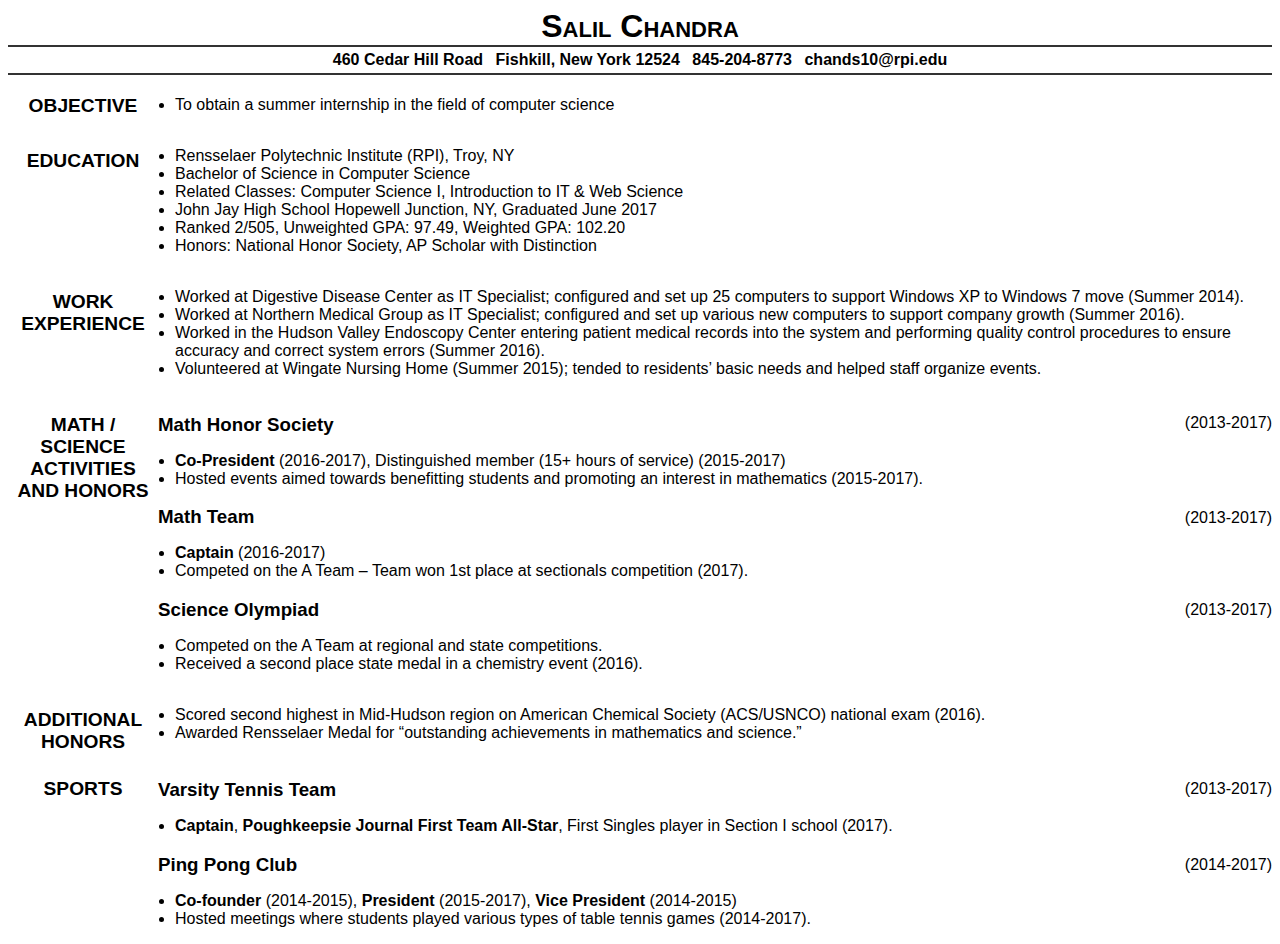
==== Lab 2/SalilChandra-resume.html @ 5ddda8ec "Uploading project" ====
<!DOCTYPE html PUBLIC "-//W3C//DTD XHTML 1.0 Strict//EN" "http://www.w3.org/TR/xhtml1/DTD/xhtml1-strict.dtd">
<html xmlns="http://www.w3.org/1999/xhtml">
  <head>
    <title>Salil Chandra Resume</title>
    <meta http-equiv="Content-Type" content="text/html; charset=UTF-8"/>
    <link rel="icon" href="../resources/Prom.png"/>
    
    
       
    <style type="text/css">
      body {
        font-family: Arial, Helvetica, sans-serif; 
      }
      h1 {
        text-align: center; 
        margin: 0;
        padding: 0;
        font-variant: small-caps;

      }
      h2 {
        float: left;
        clear: left;
        width: 150px;
        margin: 20px 0 0 0;
        padding: 0;
        font-size: 1.2em;
        text-align: center;
      }
      h3 {
        margin-left: 150px;
        margin-bottom: 0;
            
      }
        
      h4 {
        float: right;
        display: inline-block;
      }    
      #contactInfo {
        border-top: 2px solid #333;
        border-bottom: 2px solid #333;
        padding: 4px 0  4px 0;
        margin: 0;
        text-align: center;
        white-space: nowrap;
        font-weight: 600
      }
      #contactInfo li {
        display: inline;
        list-style: none;
        margin: 0 0.25em 0 0.25em;
      }
      
      <!--Formats the bullets correctly-->    
      #section {
        
            
      }
      #section li {
        margin-left: 127px;
        margin-top: 0px;
     
      }
        
      #objective {
        padding-top: 5px;
            
      }
        
      #education {
        padding-top: 1px;
            
      }
        
      #work {
        padding-top: 1px;
            
      }
        
      #math {
      padding-top: 1px;   
      }
        
      #honors {
        padding-top: 1px;
            
      }
        
      #sports {
        padding-top: 2px;
            
      }
      
      #date1 {
        margin-top: 20px; 
        float: right;
        display: inline-block;
      }
      
      #date2 {
        margin-top: 5px;  
        float: right;
        display: inline-block;
      }
        
      #date3 {
        margin-top: 5px; 
        float: right;
        display: inline-block;
      }
        
      #date4 {
        margin-top: 20px;  
        float: right;
        display: inline-block;
      }
    
      #date5 {
        margin-top: 5px;   
        float: right;
        display: inline-block;
      }
    </style>
  </head>

  <body>
    <h1>Salil Chandra</h1>
      <ul id="contactInfo">
        <li>460 Cedar Hill Road</li>
        <li>Fishkill, New York 12524</li>
        <li>845-204-8773</li>
        <li>chands10@rpi.edu</li>
      </ul>
    <div id="section">
      <!--Objectives section-->
      <h2>OBJECTIVE</h2>
        <div id="objective">
          <ul>
            <li>To obtain a summer internship in the field of computer science</li>  
          </ul>
        </div>
  
      <!--Education section-->
      <h2>EDUCATION</h2>
        <div id="education">
          <ul>
            <li>Rensselaer Polytechnic Institute (RPI), Troy, NY</li>
            <li>Bachelor of Science in Computer Science</li>
            <li>Related Classes: Computer Science I, Introduction to IT &amp; Web Science</li>
            <li>John Jay High School Hopewell Junction, NY, Graduated June 2017</li>
            <li>Ranked 2/505, Unweighted GPA: 97.49, Weighted GPA: 102.20</li>
            <li>Honors: National Honor Society, AP Scholar with Distinction</li>
          </ul>
        </div>
        
      <!--Work section-->    
      <h2>WORK EXPERIENCE</h2>
        <div id="work">
          <ul>
            <li>Worked at Digestive Disease Center as IT Specialist; configured and set up 25 computers to support Windows XP to Windows 7 move (Summer 2014).</li>
            <li>Worked at Northern Medical Group as IT Specialist; configured and set up various new computers to support company growth (Summer 2016).</li>
            <li>Worked in the Hudson Valley Endoscopy Center entering patient medical records into the system and performing quality control procedures to ensure accuracy and correct system errors (Summer 2016).</li>
            <li>Volunteered at Wingate Nursing Home (Summer 2015); tended to residents’ basic needs and helped staff organize events.</li>
          </ul>
        </div>
        
      <!--Math / Science Activities and Honors section-->  
      <div id="date1">(2013-2017)</div>
      <h2>MATH / SCIENCE ACTIVITIES AND HONORS</h2>
        <div id="math">
          <h3>Math Honor Society</h3>
          <ul>
            <li><strong>Co-President</strong> (2016-2017), Distinguished member (15+ hours of service) (2015-2017)</li>
            <li>Hosted events aimed towards benefitting students and promoting an interest in mathematics (2015-2017).</li>
          </ul>
          <div id="date2">(2013-2017)</div>
          <h3>Math Team</h3>
          <ul>
            <li><strong>Captain</strong> (2016-2017)</li>
            <li>Competed on the A Team – Team won 1st place at sectionals competition (2017).</li>
          </ul>
          <div id="date3">(2013-2017)</div>
          <h3>Science Olympiad</h3>
          <ul>
            <li>Competed on the A Team at regional and state competitions.</li>
            <li>Received a second place state medal in a chemistry event (2016).</li>
          </ul>
        </div>
        
      <!--Additional Honors section-->    
      <h2>ADDITIONAL HONORS</h2>
        <div id="honors">
          <ul>
            <li>Scored second highest in Mid-Hudson region on American Chemical Society (ACS/USNCO) national exam (2016).</li>
            <li>Awarded Rensselaer Medal for “outstanding achievements in mathematics and science.”</li>
          </ul>
        </div>
        
      <!--Sports section-->
      <h2>SPORTS</h2>
        <div id="sports">
          <div id="date4">(2013-2017)</div>
          <h3>Varsity Tennis Team</h3>
          <ul>
            <li><strong>Captain</strong>, <strong>Poughkeepsie Journal First Team All-Star</strong>, First Singles player in Section I school (2017).</li>
          </ul>
          <div id="date5">(2014-2017)</div>
          <h3>Ping Pong Club</h3>
          <ul>
            <li><strong>Co-founder</strong> (2014-2015), <strong>President</strong> (2015-2017), <strong>Vice President</strong> (2014-2015)</li>
            <li>Hosted meetings where students played various types of table tennis games (2014-2017).</li>
          </ul>       
        </div>
      </div>
      
      
  </body>
  
</html>
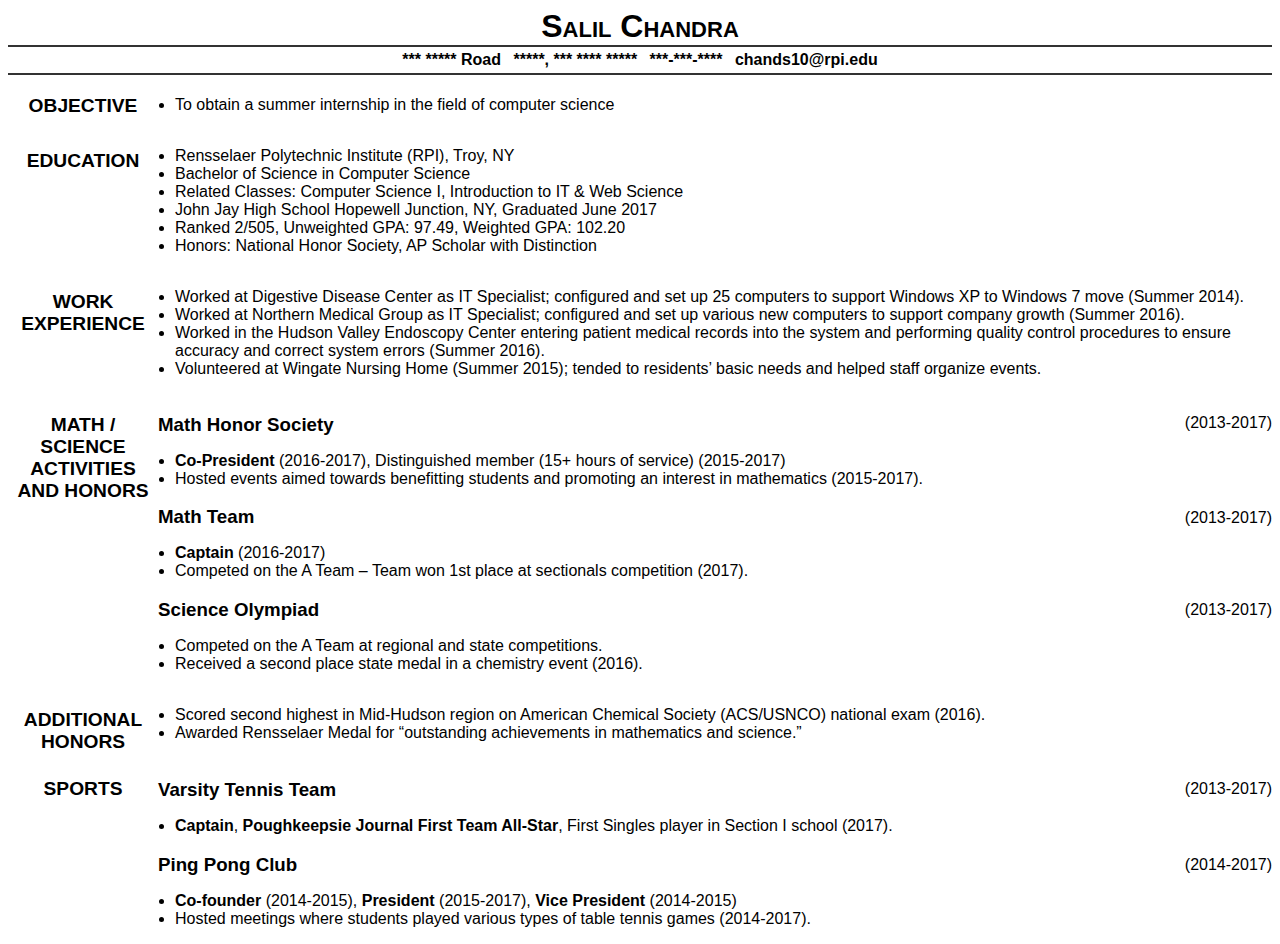
==== commit b03cb6fb: "Update SalilChandra-resume.html" ====
--- a/Lab 2/SalilChandra-resume.html
+++ b/Lab 2/SalilChandra-resume.html
@@ -127,9 +127,9 @@
   <body>
     <h1>Salil Chandra</h1>
       <ul id="contactInfo">
-        <li>460 Cedar Hill Road</li>
-        <li>Fishkill, New York 12524</li>
-        <li>845-204-8773</li>
+        <li>*** ***** Road</li>
+        <li>*****, *** **** *****</li>
+        <li>***-***-****</li>
         <li>chands10@rpi.edu</li>
       </ul>
     <div id="section">
